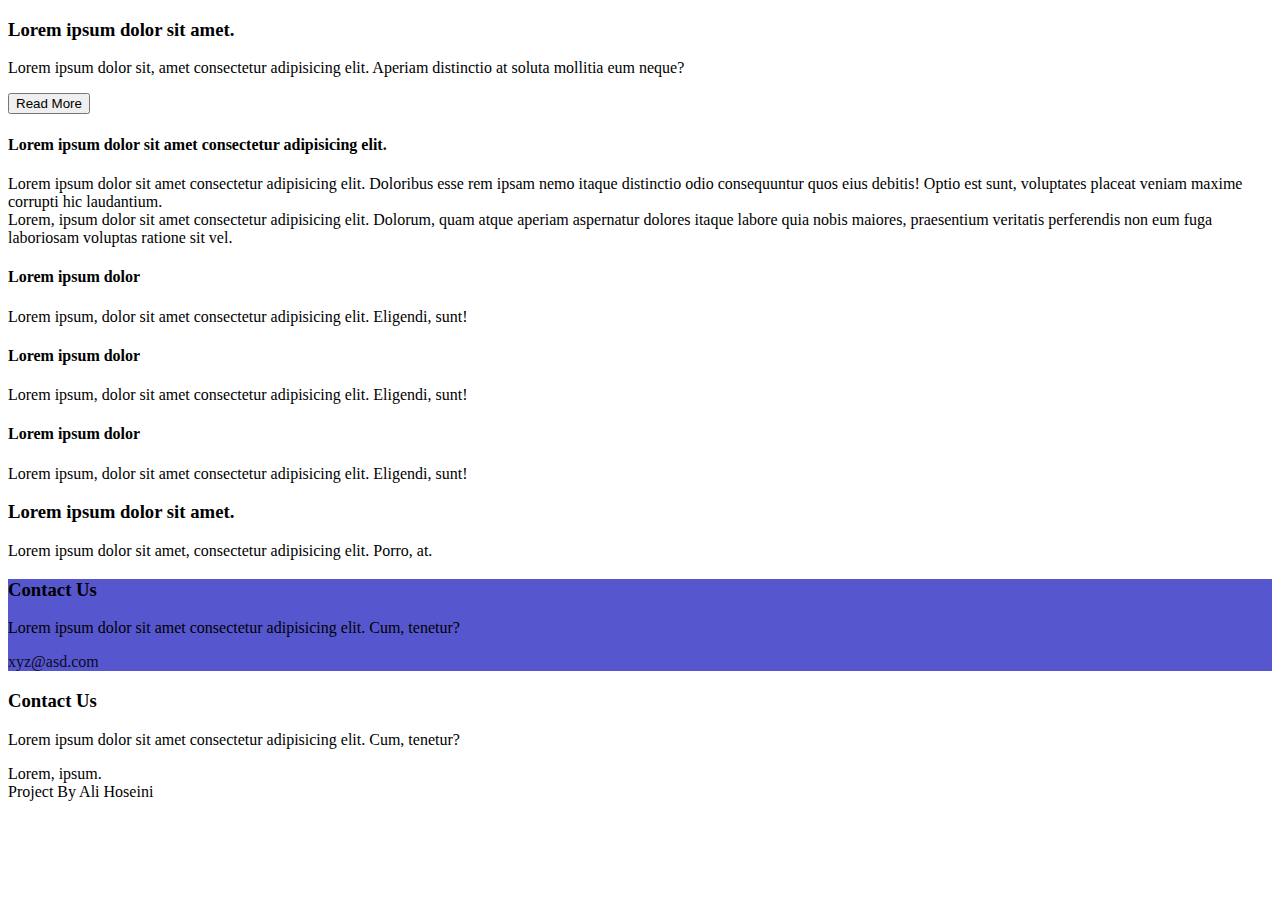
==== 4/index.html @ bfdf16f0 "Solve Q4" ====
<!DOCTYPE html>
<html lang="en">
 
<head>
    <meta charset="UTF-8">
    <meta http-equiv="X-UA-Compatible" content="IE=edge">
    <meta name="viewport" content="width=device-width, initial-scale=1.0">
    <title>ex6</title>
    <link rel="stylesheet" href="./style.css">
</head>

<body>
    <div class="landingPage">
        <section class="griditems colorP1">
            <h3>Lorem ipsum dolor sit amet.</h3>
            <p>Lorem ipsum dolor sit, amet consectetur adipisicing elit. Aperiam distinctio at soluta mollitia eum neque?</p>
            <button>Read More</button>
        </section>
        <section class="griditems colorP2">
            <h4>Lorem ipsum dolor sit amet consectetur adipisicing elit.</h4>
            <div class="flexbox">
                <div class="prag">Lorem ipsum dolor sit amet consectetur adipisicing elit. Doloribus esse rem ipsam nemo itaque distinctio odio consequuntur quos eius debitis! Optio est sunt, voluptates placeat veniam maxime corrupti hic laudantium.</div>
                <div class="prag">Lorem, ipsum dolor sit amet consectetur adipisicing elit. Dolorum, quam atque aperiam aspernatur dolores itaque labore quia nobis maiores, praesentium veritatis perferendis non eum fuga laboriosam voluptas ratione sit vel.</div>
            </div>
        </section>
        <section class=" colorP1 flexbox">
            <div class="colorP2 threebox">
                <h4>Lorem ipsum dolor</h4>
                <p>Lorem ipsum, dolor sit amet consectetur adipisicing elit. Eligendi, sunt!</p>
            </div>
            <div class="colorP2 threebox">
                <h4>Lorem ipsum dolor</h4>
                <p>Lorem ipsum, dolor sit amet consectetur adipisicing elit. Eligendi, sunt!</p>
            </div>
            <div class="colorP2 threebox">
                <h4>Lorem ipsum dolor</h4>
                <p>Lorem ipsum, dolor sit amet consectetur adipisicing elit. Eligendi, sunt!</p>
            </div>
        </section>
        <section class="griditems">
            <h3> Lorem ipsum dolor sit amet.</h3>
            <p>Lorem ipsum dolor sit amet, consectetur adipisicing elit. Porro, at.</p>
        </section>
        <section class=" gridbox">
            <div class="griditems" style="background-color:rgb(86, 86, 206)">
                <h3>Contact Us</h3>
                <p>Lorem ipsum dolor sit amet consectetur adipisicing elit. Cum, tenetur?</p>
                <a href="#" style="color: rgba(0, 0, 0, 0.897); text-decoration: none;">xyz@asd.com</a>
            </div>
            <div class="griditems colorP1">
                <h3>Contact Us</h3>
                <p>Lorem ipsum dolor sit amet consectetur adipisicing elit. Cum, tenetur?</p>
            </div>
        </section>
        <section class="gridbox colorP1">
            <div class="griditems">Lorem, ipsum.</div>
            <div class="griditems">Project By Ali Hoseini</div>
        </section>

    </div>
</body>

</html>
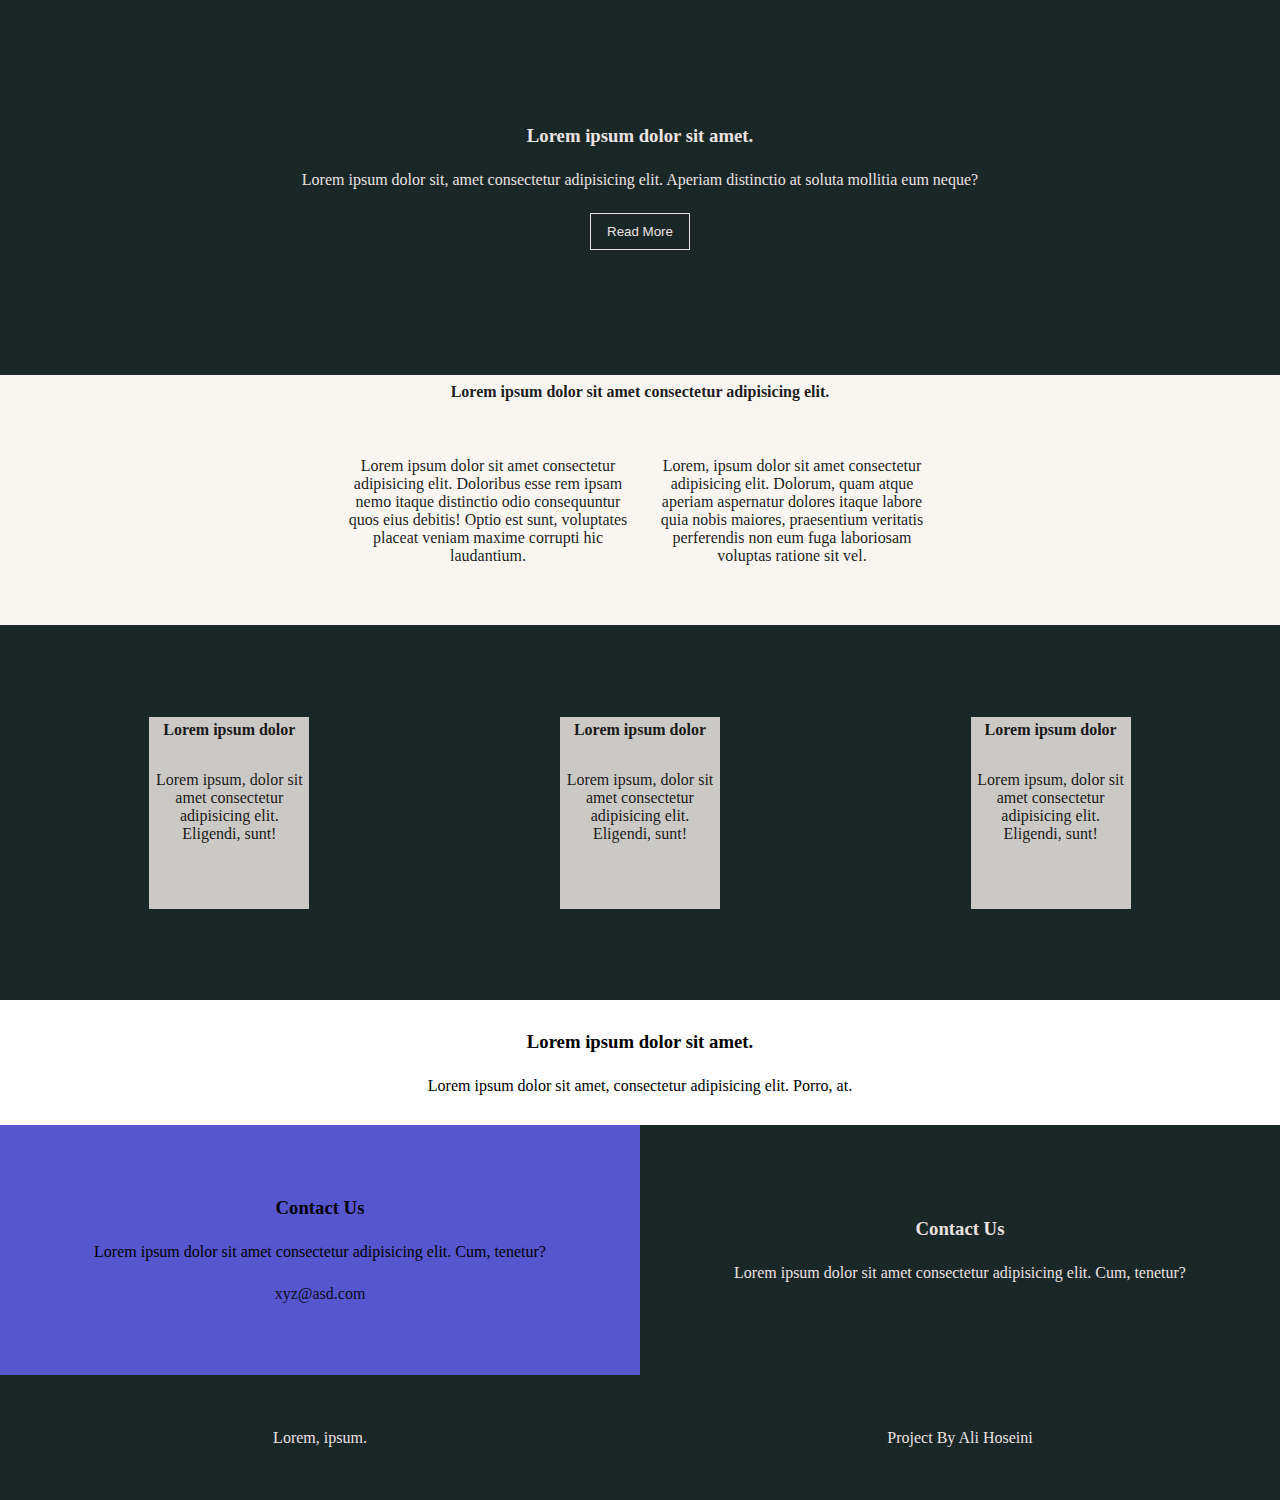
==== commit d2654d14: "Solve Q6 & edit 4 and 5" ====
--- a/4/index.html
+++ b/4/index.html
@@ -1,12 +1,12 @@
 <!DOCTYPE html>
 <html lang="en">
- 
+
 <head>
     <meta charset="UTF-8">
     <meta http-equiv="X-UA-Compatible" content="IE=edge">
     <meta name="viewport" content="width=device-width, initial-scale=1.0">
-    <title>ex6</title>
-    <link rel="stylesheet" href="./style.css">
+    <title>4</title>
+    <link rel="stylesheet" href="./assets/styles/style.css">
 </head>
 
 <body>
--- a/4/assets/styles/style.css
+++ b/4/assets/styles/style.css
@@ -0,0 +1,134 @@
+* {
+    margin: 0;
+    padding: 0;
+    box-sizing: border-box;
+}
+ 
+html,
+body {
+    width: 100%;
+    height: 100%;
+}
+
+.landingPage {
+    display: grid;
+    grid-template-rows: repeat(12, 1fr);
+
+}
+
+.griditems {
+    display: flex;
+    align-items: center;
+    justify-content: center;
+    text-align: center;
+    flex-direction: column;
+    gap: 1.5rem;
+    padding: 0.5rem;
+}
+
+.colorP1 {
+    background-color: rgb(26, 39, 39);
+    color: rgb(235, 226, 226);
+}
+
+.colorP2 {
+    background-color: rgba(247, 243, 238, 0.801);
+    color: rgba(0, 0, 0, 0.897);
+}
+
+button {
+    background-color: transparent;
+    border: 1px solid rgb(235, 226, 226);
+    color: rgb(235, 226, 226);
+    padding: 0.6rem 1rem;
+}
+
+.prag {
+    width: 18rem;
+    height: 8rem;
+}
+
+.flexbox {
+    align-items: center;
+    justify-content: space-around;
+    text-align: center;
+    display: flex;
+    flex-direction: row;
+    gap: 1rem;
+    padding: 2rem;
+}
+
+.threebox {
+    display: flex;
+    flex-direction: column;
+    text-align: center;
+    gap: 2rem;
+    width: 10rem;
+    height: 12rem;
+    padding: 0.3rem;
+}
+
+.gridbox {
+    display: grid;
+    grid-template-columns: repeat(2, 50%);
+}
+
+section:nth-child(1) {
+    grid-row: 1/4;
+}
+
+section:nth-child(2) {
+    grid-row: 4/6;
+}
+
+section:nth-child(3) {
+    grid-row: 6/9;
+}
+
+section:nth-child(4) {
+    grid-row: 9/10;
+}
+
+section:nth-child(5) {
+    grid-row: 10/12;
+}
+
+section:nth-child(6) {
+    grid-row: 12/13;
+}
+
+@media screen and (max-width: 720px){
+
+   .flexbox {
+    flex-direction: column;
+   }
+   .gridbox {
+    display: grid;
+    grid-template-columns: repeat(1,1fr);
+   }
+
+   section:nth-child(1) {
+    grid-row: 1/3;
+    }
+
+section:nth-child(2) {
+    grid-row: 3/5;
+    }
+
+section:nth-child(3) {
+    grid-row: 5/8;
+    }
+
+section:nth-child(4) {
+    grid-row: 8/9;
+    }
+
+section:nth-child(5) {
+    grid-row: 9/12;
+    }
+
+section:nth-child(6) {
+    grid-row: 12/13;
+    }
+
+}